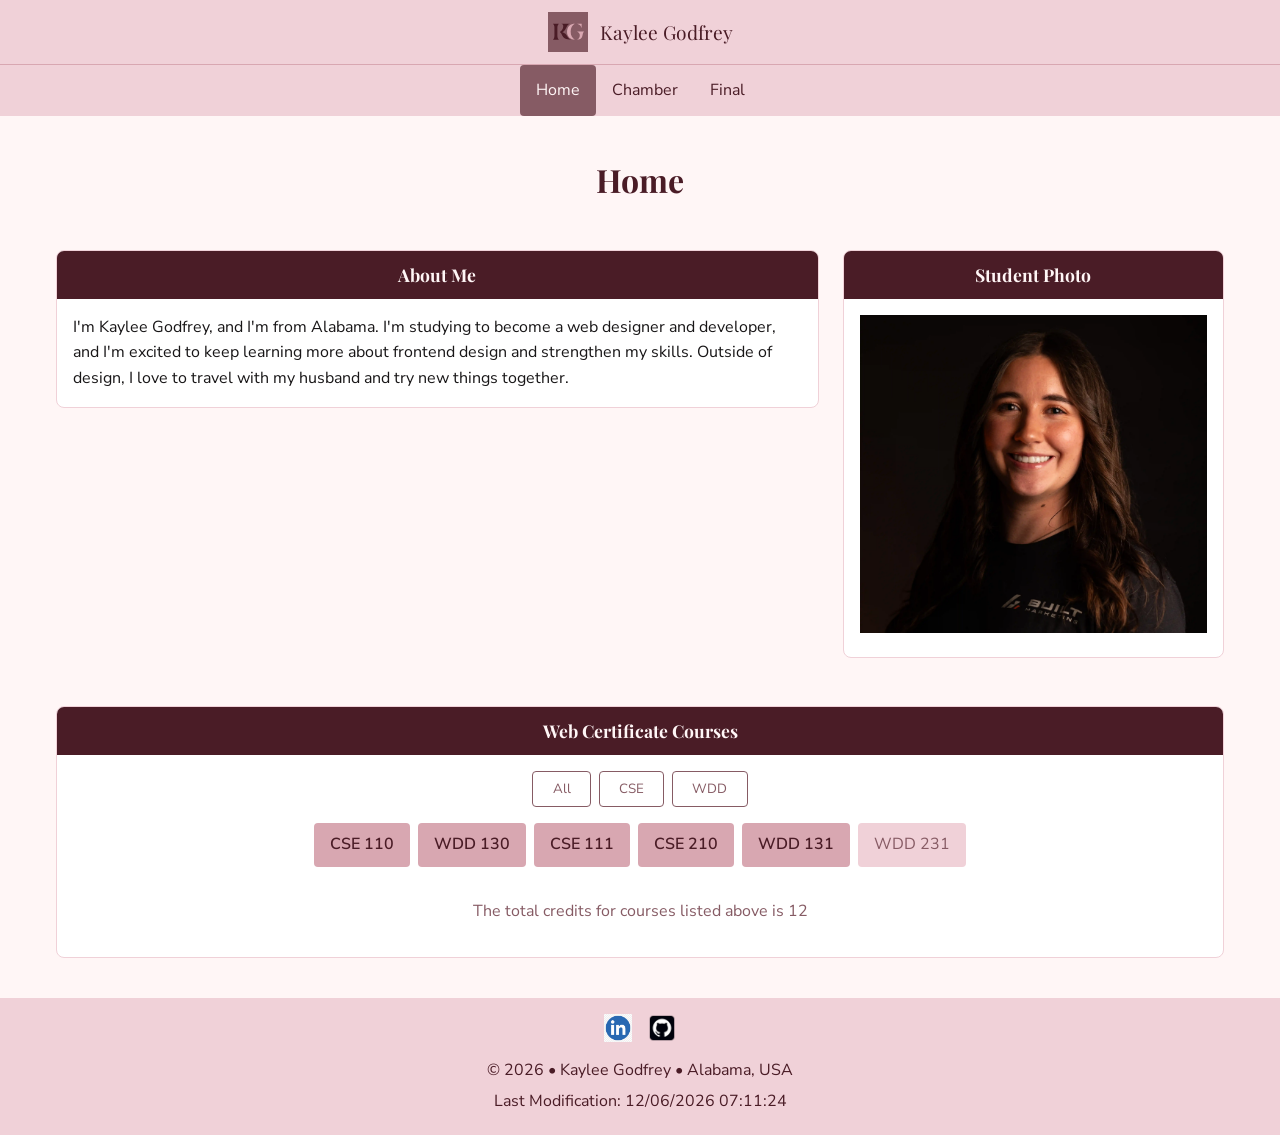
==== index.html @ 234ad5d4 "Finished Profile html" ====
<!DOCTYPE html>
<html lang="en">
<head>
  <meta charset="UTF-8">
  <meta name="viewport" content="width=device-width, initial-scale=1.0">
  <title>Home | Kaylee Godfrey WDD 231</title>
  <meta name="description" content="WDD 231 course home page for Kaylee Godfrey, showing course progress and certificate courses.">
  <meta name="author" content="Kaylee Godfrey">

  <link rel="preconnect" href="https://fonts.googleapis.com">
  <link rel="preconnect" href="https://fonts.gstatic.com" crossorigin>
  <link href="https://fonts.googleapis.com/css2?family=Nunito+Sans:wght@400;600&family=Playfair+Display:wght@600;700&display=swap" rel="stylesheet">

  <link rel="stylesheet" href="styles/small.css">
  <link rel="stylesheet" href="styles/larger.css">

  <script src="scripts/navigation.js" defer></script>
  <script src="scripts/date.js" defer></script>
  <script src="scripts/course.js" defer></script>
</head>
<body>
  <header>
    <img src="images/logo.svg" alt="Site logo">
    <span>Kaylee Godfrey</span>
    <button id="menu-toggle" aria-label="Open menu">&#9776;</button>
  </header>

  <nav id="nav-menu">
    <a href="index.html" class="active">Home</a>
    <a href="#">Chamber</a>
    <a href="#">Final</a>
  </nav>

  <main>
    <h1>Home</h1>

    <section>
      <h2>About Me</h2>
      <p>I'm Kaylee Godfrey, and I'm from Alabama. I'm studying to become a web designer and developer, and I'm excited to keep learning more about frontend design and strengthen my skills. Outside of design, I love to travel with my husband and try new things together.</p>
    </section>

    <section class="photo-section">
      <h2>Student Photo</h2>
      <img src="images/profile.webp" alt="Photo of Kaylee Godfrey">
    </section>

    <section>
      <h2>Web Certificate Courses</h2>
      <div id="course-buttons">
        <button id="all">All</button>
        <button id="cse">CSE</button>
        <button id="wdd">WDD</button>
      </div>
      <div id="course-cards"></div>
      <p id="credits">The total credits for courses listed above is 0</p>
    </section>
  </main>

  <footer>
    <div class="social">
      <a href="https://www.linkedin.com/in/kaylee-godfrey/"><img src="images/linkedin.webp" alt="LinkedIn"></a>
      <a href="https://github.com/kayrand"><img src="images/github.webp" alt="GitHub"></a>
    </div>
    <p>&copy; <span id="year"></span> • Kaylee Godfrey • Alabama, USA</p>
    <p id="lastModified"></p>
  </footer>
</body>
</html>
---- styles/small.css ----
:root {
  --black: #181617;
  --wine: #4a1c26;
  --mauve: #865b64;
  --rose: #d8a7b1;
  --blush: #f0d1d8;
  --cream: #fff6f6;
}

* {
  box-sizing: border-box;
}

body {
  margin: 0;
  font-family: 'Nunito Sans', sans-serif;
  background-color: var(--cream);
  color: var(--black);
  line-height: 1.6;
}

h1, h2 {
  font-family: 'Playfair Display', serif;
}

/* HEADER */
header {
  display: flex;
  align-items: center;
  justify-content: center;
  gap: 0.75rem;
  padding: 0.75rem 1rem;
  background-color: var(--blush);
  border-bottom: 1px solid var(--rose);
  position: relative;
}

header img {
  width: 40px;
  height: 40px;
}

header span {
  font-size: 1.2rem;
  font-family: 'Playfair Display', serif;
  color: var(--wine);
}

#menu-toggle {
  position: absolute;
  right: 1rem;
  font-size: 1.5rem;
  background: none;
  border: none;
  color: var(--wine);
  cursor: pointer;
}

/* NAV */
nav {
  display: flex;
  flex-direction: column;
  background-color: var(--blush);
}

nav a {
  display: none;
  padding: 0.8rem 1rem;
  color: var(--wine);
  text-decoration: none;
  transition: background-color 0.2s, color 0.2s;
}

nav.open a {
  display: block;
}

nav a:hover {
  background-color: var(--mauve);
  color: var(--cream);
  border-radius: 4px;
}

nav a.active {
  background-color: var(--mauve);
  color: var(--cream);
  border-radius: 4px;
}

/* MAIN */
main {
  padding: 1rem;
}

h1 {
  color: var(--wine);
  text-align: center;
}

section {
  background-color: #fff;
  border: 1px solid var(--blush);
  border-radius: 8px;
  margin-bottom: 1.5rem;
  overflow: hidden;
}

section h2 {
  background-color: var(--wine);
  color: var(--cream);
  text-align: center;
  margin: 0;
  padding: 0.6rem;
  font-size: 1.1rem;
}

section p {
  padding: 0 1rem;
}

section img {
  width: 100%;
  height: auto;
  padding: 1rem;
}

.photo-section img {
  height: 350px;
  object-fit: cover;
  object-position: center 30%;
}

/* COURSE BUTTONS */
#course-buttons {
  display: flex;
  gap: 0.5rem;
  justify-content: center;
  padding: 1rem;
}

#course-buttons button {
  padding: 0.5rem 1.2rem;
  border: 1px solid var(--mauve);
  background-color: #fff;
  color: var(--mauve);
  border-radius: 4px;
  cursor: pointer;
  font-family: inherit;
}

#course-buttons button:hover {
  background-color: var(--mauve);
  color: var(--cream);
}

/* COURSE CARDS */
#course-cards {
  display: flex;
  flex-wrap: wrap;
  gap: 0.5rem;
  justify-content: center;
  padding: 0 1rem 1rem;
}

.course-card {
  padding: 0.6rem 1rem;
  background-color: var(--blush);
  color: var(--mauve);
  border-radius: 4px;
}

.course-card.completed {
  background-color: var(--rose);
  color: var(--wine);
  font-weight: 600;
}

#credits {
  text-align: center;
  color: var(--mauve);
  padding-bottom: 1rem;
}

/* FOOTER */
footer {
  background-color: var(--blush);
  color: var(--wine);
  text-align: center;
  padding: 1rem;
}

footer .social {
  display: flex;
  justify-content: center;
  gap: 1rem;
  margin-bottom: 0.5rem;
}

footer .social img {
  width: 28px;
  height: 28px;
}

footer p {
  margin: 0.3rem 0;
}
---- styles/larger.css ----
@media (min-width: 40rem) {

  #menu-toggle {
    display: none;
  }

  header {
    width: 100%;
  }

  nav {
    flex-direction: row;
    justify-content: center;
    width: 100%;
  }

  nav a {
    display: block;
  }

  main {
    max-width: 1200px;
    margin: 0 auto;
    display: grid;
    grid-template-columns: 2fr 1fr;
    gap: 1.5rem;
    align-items: start;
  }

  main h1 {
    grid-column: 1 / -1;
  }

  main section:last-of-type {
    grid-column: 1 / -1;
  }
}
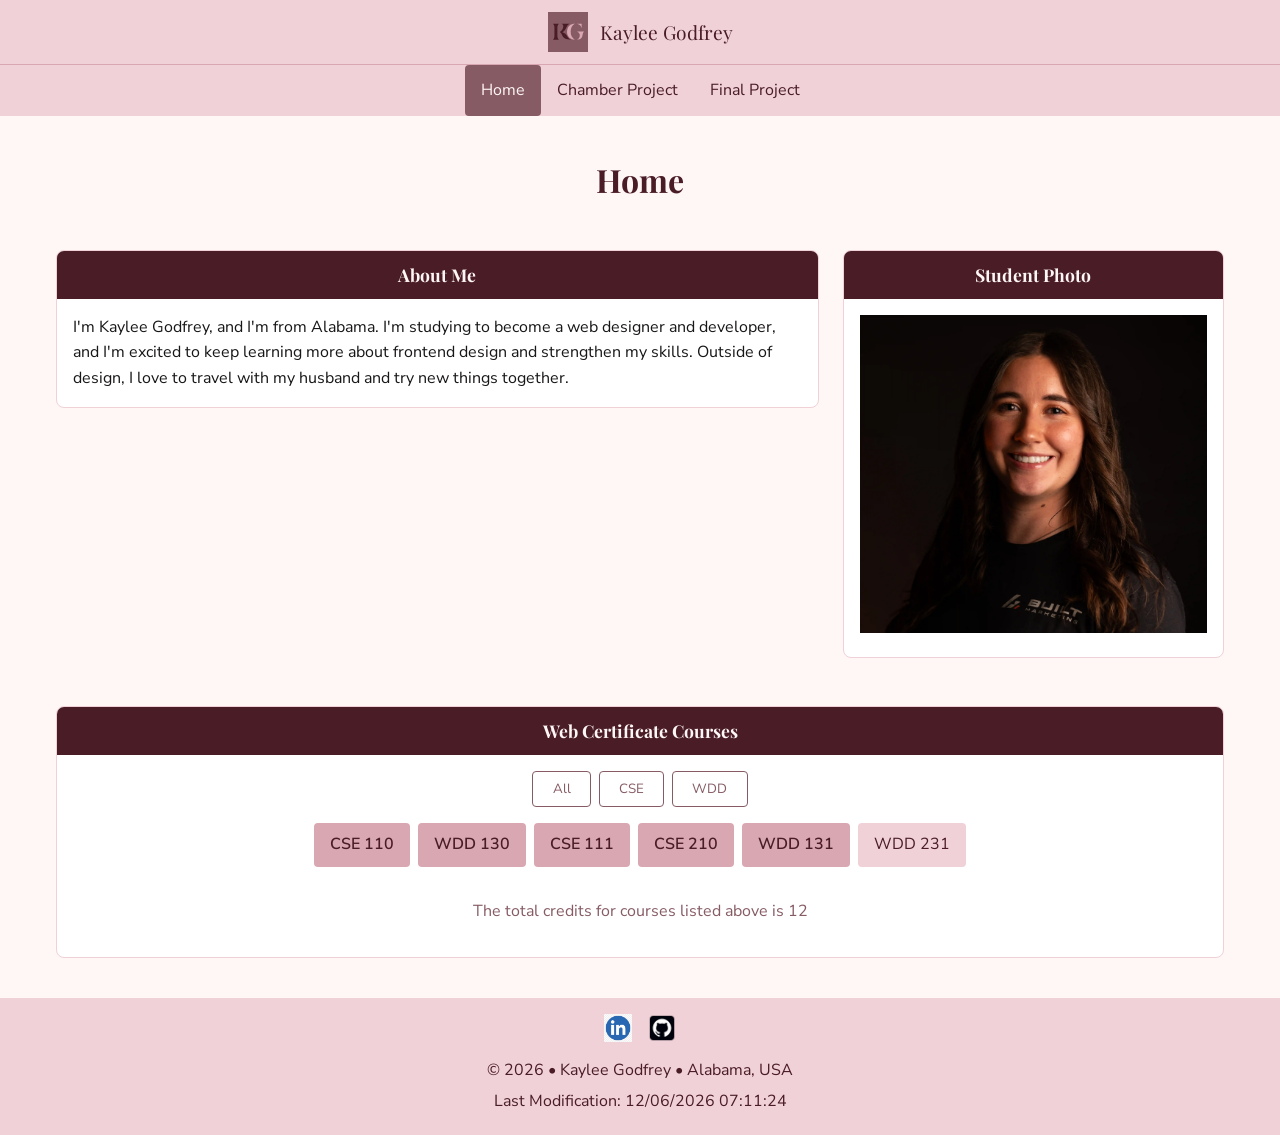
==== commit a33bcfe9: "Updated" ====
--- a/index.html
+++ b/index.html
@@ -27,8 +27,8 @@
 
   <nav id="nav-menu">
     <a href="index.html" class="active">Home</a>
-    <a href="#">Chamber</a>
-    <a href="#">Final</a>
+    <a href="#">Chamber Project</a>
+    <a href="#">Final Project</a>
   </nav>
 
   <main>
--- a/styles/small.css
+++ b/styles/small.css
@@ -165,7 +165,7 @@
 .course-card {
   padding: 0.6rem 1rem;
   background-color: var(--blush);
-  color: var(--mauve);
+  color: var(--wine);
   border-radius: 4px;
 }
 
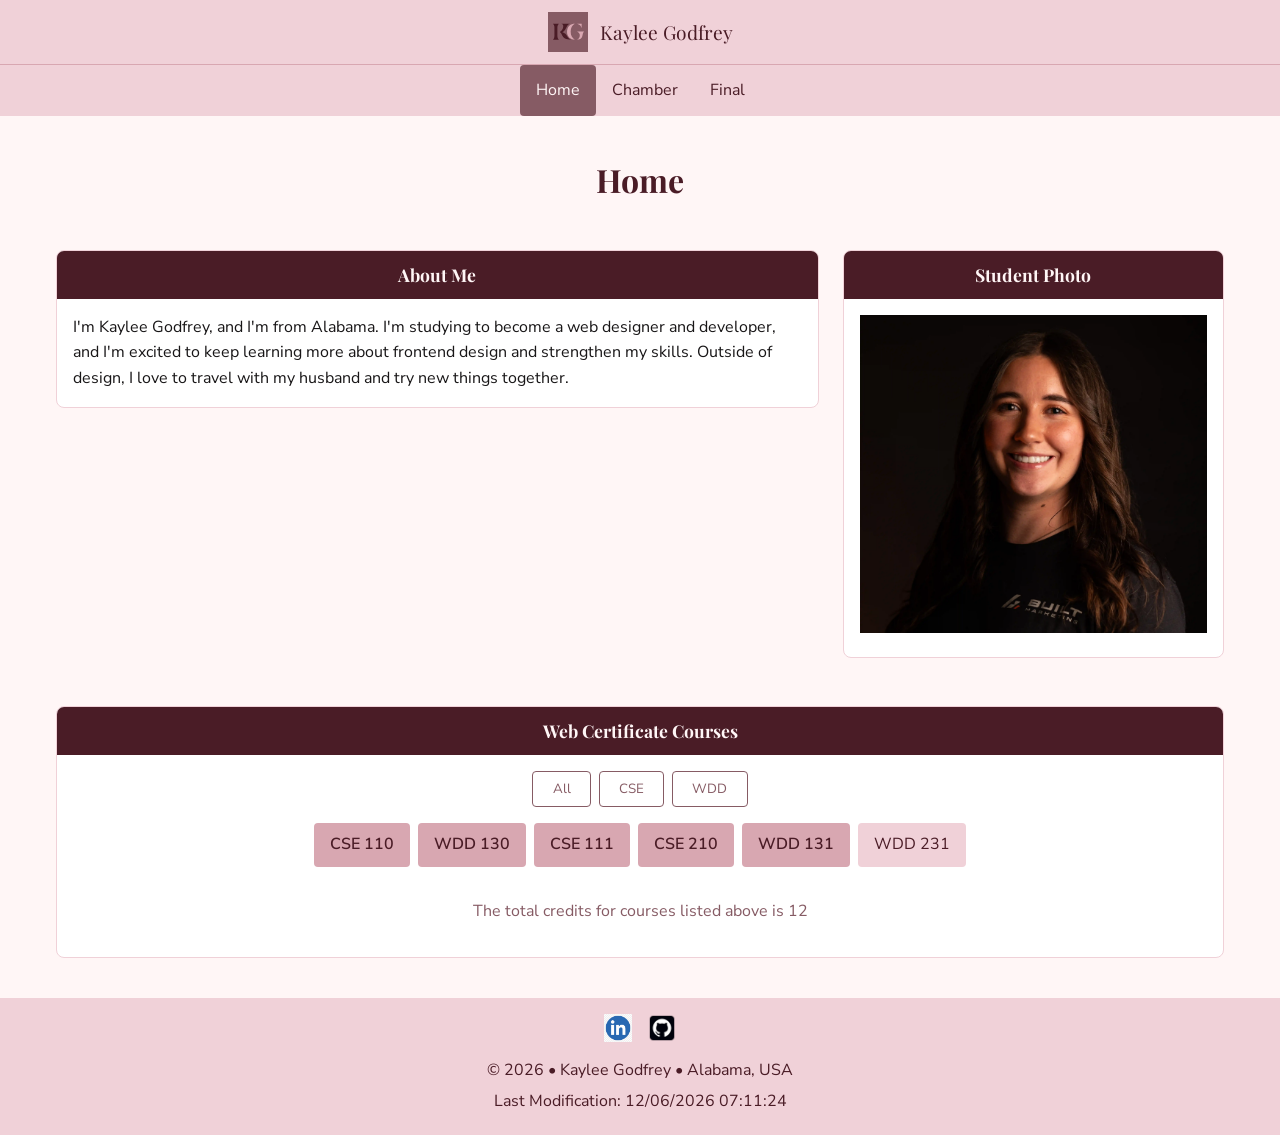
==== commit 20d5b55e: "Fixed words" ====
--- a/index.html
+++ b/index.html
@@ -27,8 +27,8 @@
 
   <nav id="nav-menu">
     <a href="index.html" class="active">Home</a>
-    <a href="#">Chamber Project</a>
-    <a href="#">Final Project</a>
+    <a href="#">Chamber</a>
+    <a href="#">Final</a>
   </nav>
 
   <main>
